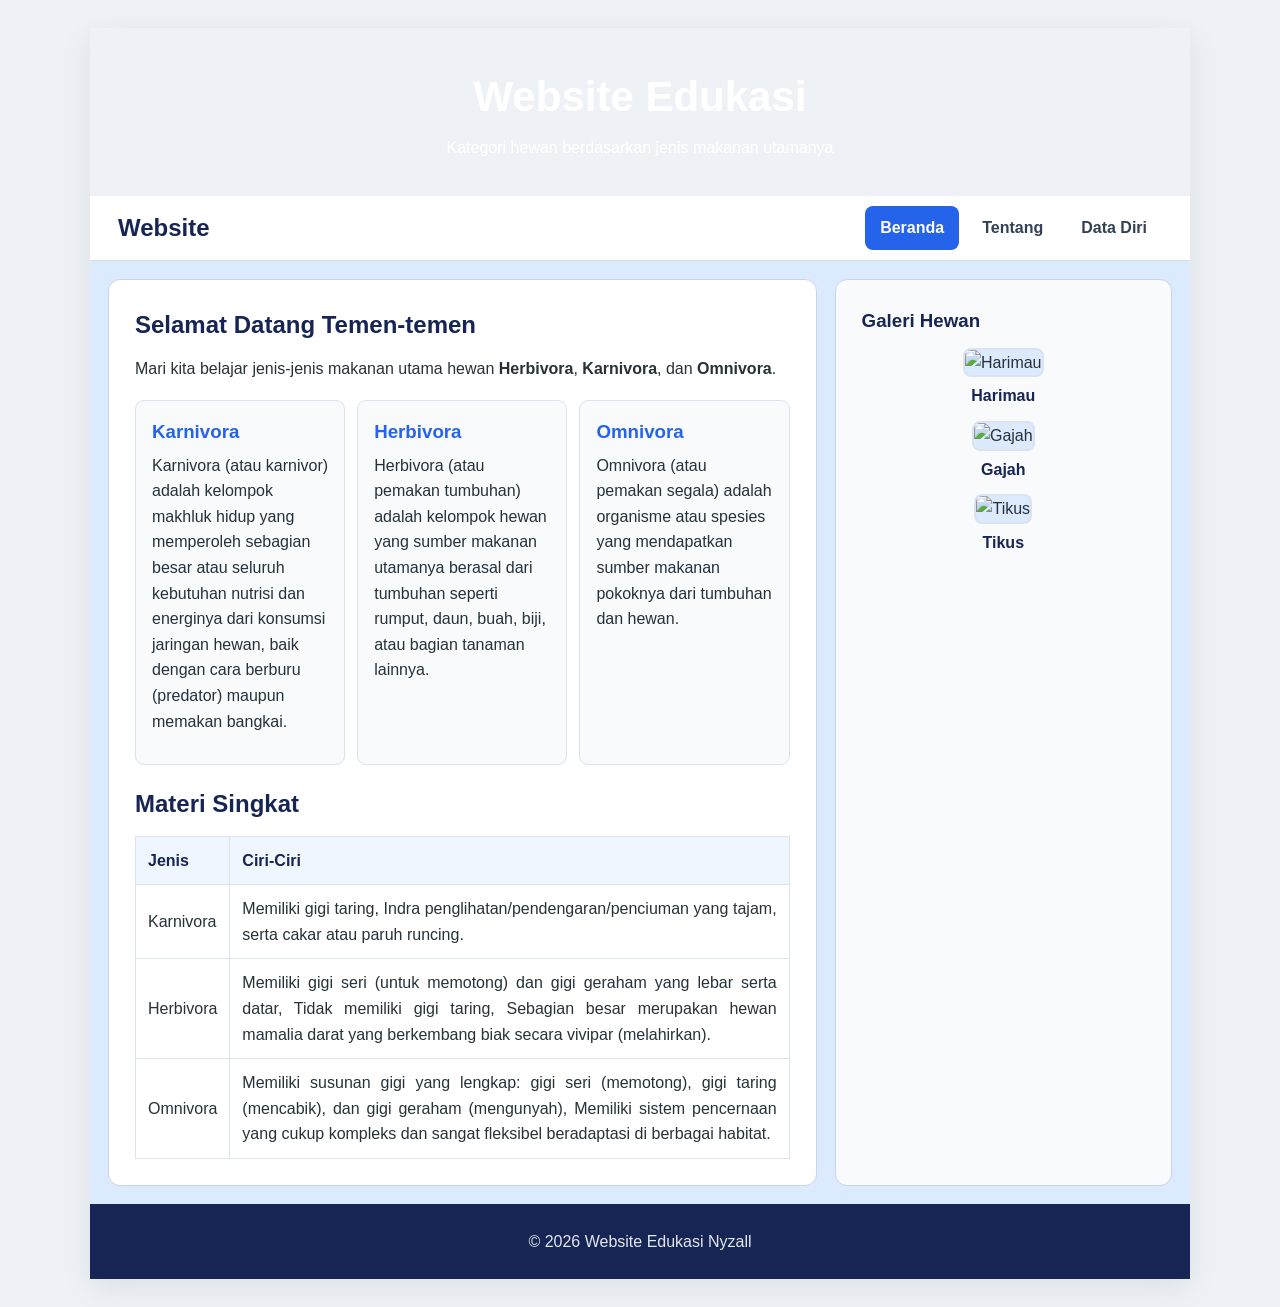
==== index.html @ 927e756e "Add files via upload" ====
<!DOCTYPE html>
<html lang="id">

<head>
  <meta charset="UTF-8">
  <meta name="viewport" content="width=device-width, initial-scale=1.0">
  <title>Kategori Makan Hewan</title>
  <link rel="stylesheet" href="style.css">
</head>

<body>
  <div class="container">
    <header>
      <h1>Website Edukasi</h1>
      <p>Kategori hewan berdasarkan jenis makanan utamanya</p>
    </header>

    <nav>
      <div class="logo"><a href="index.html">Website</a></div>
      <div class="menu">
        <a class="active" href="index.html">Beranda</a>
        <a href="tentang.html">Tentang</a>
        <a href="data-diri.html">Data Diri</a>
      </div>
    </nav>

    <section class="content">
      <article>
        <h2>Selamat Datang Temen-temen</h2>
        <p> Mari kita belajar jenis-jenis makanan utama hewan <strong>Herbivora</strong>, <strong>Karnivora</strong>,
          dan <strong>Omnivora</strong>.</p>

        <div class="cards">
          <div class="card">
            <h3>Karnivora</h3>
            <p>Karnivora (atau karnivor) adalah kelompok makhluk hidup yang memperoleh sebagian besar atau seluruh
              kebutuhan nutrisi dan energinya dari konsumsi jaringan hewan, baik dengan cara berburu (predator) maupun
              memakan bangkai.</p>
          </div>
          <div class="card">
            <h3>Herbivora</h3>
            <p>Herbivora (atau pemakan tumbuhan) adalah kelompok hewan yang sumber makanan utamanya berasal dari
              tumbuhan seperti rumput, daun, buah, biji, atau bagian tanaman lainnya.</p>
          </div>
          <div class="card">
            <h3>Omnivora</h3>
            <p>Omnivora (atau pemakan segala) adalah organisme atau spesies yang mendapatkan sumber makanan pokoknya
              dari tumbuhan dan hewan.</p>
          </div>
        </div>

        <h2>Materi Singkat</h2>
        <table>
          <thead>
            <tr>
              <th>Jenis</th>
              <th>Ciri-Ciri</th>
            </tr>
          </thead>
          <tbody>
            <tr>
              <td>Karnivora</td>
              <td style="text-align: justify;">Memiliki gigi taring, Indra penglihatan/pendengaran/penciuman yang tajam,
                serta cakar atau paruh runcing.</td>
            </tr>
            <tr>
              <td>Herbivora</td>
              <td style="text-align: justify;">Memiliki gigi seri (untuk memotong) dan gigi geraham yang lebar serta
                datar, Tidak memiliki gigi taring, Sebagian besar merupakan hewan mamalia darat yang berkembang biak
                secara vivipar (melahirkan).</td>
            </tr>
            <tr>
              <td>Omnivora</td>
              <td style="text-align: justify;">Memiliki susunan gigi yang lengkap: gigi seri (memotong), gigi taring
                (mencabik), dan gigi geraham (mengunyah), Memiliki sistem pencernaan yang cukup kompleks dan sangat
                fleksibel beradaptasi di berbagai habitat.</td>
            </tr>
          </tbody>
        </table>
      </article>

      <aside>
        <h3>Galeri Hewan</h3>
        <div class="animal-gallery">
          <div class="animal-item">
            <img src="gambar/harimau.jpeg" alt="Harimau">
            <p>Harimau</p>
          </div>
          <div class="animal-item">
            <img src="gambar/gajah.jpeg" alt="Gajah">
            <p>Gajah</p>
          </div>
          <div class="animal-item">
            <img src="gambar/tikus.jpg" alt="Tikus">
            <p>Tikus</p>
          </div>
        </div>

      </aside>
    </section>

    <footer>
      <p>&copy; 2026 Website Edukasi Nyzall</p>
    </footer>
  </div>
</body>

</html>
---- style.css ----
* {
  box-sizing: border-box;
  margin: 0;
  padding: 0;
}

body {
  font-family: Arial, Helvetica, sans-serif;
  background: #eef2f7;
  color: #263238;
  line-height: 1.6;
}

.container {
  width: min(1100px, 94%);
  margin: 28px auto;
  display: grid;
  gap: 0;
  box-shadow: 0 8px 30px rgba(0, 0, 0, .08);
}

/* HEADER */
header {
  background-image: url('gambar/hutan.jpeg');
  background-size: cover;
  background-position: center;
  color: white;
  min-height: 145px;
  padding: 35px 25px;
  display: flex;
  flex-direction: column;
  justify-content: center;
  text-align: center;
}

header h1 {
  font-size: clamp(28px, 4vw, 42px);
  margin-bottom: 5px;
}

/* NAV - Flexbox */
nav {
  background: #ffffff;
  min-height: 65px;
  padding: 0 28px;
  display: flex;
  align-items: center;
  justify-content: space-between;
  border-bottom: 1px solid #d7dde5;
}

.logo a {
  color: #172554;
  text-decoration: none;
  font-size: 24px;
  font-weight: 800;
}

.menu {
  display: flex;
  align-items: center;
  gap: 8px;
}

.menu a {
  color: #334155;
  text-decoration: none;
  padding: 9px 15px;
  border-radius: 8px;
  font-weight: 600;
}

.menu a:hover,
.menu a.active {
  background: #2563eb;
  color: white;
}

/* SECTION - Grid */
.content {
  display: grid;
  grid-template-columns: minmax(0, 2.1fr) minmax(240px, 1fr);
  gap: 18px;
  background: #dbeafe;
  padding: 18px;
}

article,
aside {
  background: white;
  border: 1px solid #cbd5e1;
  border-radius: 12px;
  padding: 26px;
}

article h2 {
  color: #172554;
  margin-bottom: 12px;
  margin-top: 20px;
}

article h2:first-child {
  margin-top: 0;
}

article p {
  margin-bottom: 14px;
}

aside {
  background: #f8fafc;
}

aside h3 {
  color: #172554;
  margin-bottom: 12px;
}

aside ul {
  list-style: none;
  margin-bottom: 20px;
}

aside li {
  border-bottom: 1px solid #e2e8f0;
}

aside li a {
  display: block;
  color: #2563eb;
  text-decoration: none;
  padding: 8px 0;
}

aside li a:hover {
  text-decoration: underline;
}

/* ANIMAL GALLERY */
.animal-gallery {
  display: flex;
  flex-direction: column;
  gap: 12px;
  margin-bottom: 20px;
}

.animal-item {
  text-align: center;
}

.animal-item img {
  width: 100%;
  height: 140px;
  object-fit: cover;
  border-radius: 8px;
  border: 2px solid #dbe3ec;
  background: #dbeafe;
}

.animal-item p {
  margin-top: 6px;
  font-weight: 600;
  color: #172554;
}

.aside-box,
.highlight,
.quote {
  background: #eff6ff;
  border-left: 4px solid #2563eb;
  padding: 14px;
  border-radius: 7px;
}

.button {
  display: inline-block;
  margin-top: 10px;
  background: #2563eb;
  color: white;
  text-decoration: none;
  padding: 9px 14px;
  border-radius: 7px;
}

/* CONTENT */
.cards {
  display: grid;
  grid-template-columns: repeat(3, 1fr);
  gap: 12px;
  margin: 18px 0;
}

.card {
  background: #f8fafc;
  border: 1px solid #dbe3ec;
  border-radius: 9px;
  padding: 16px;
}

.card h3 {
  color: #2563eb;
  margin-bottom: 6px;
}

table {
  width: 100%;
  border-collapse: collapse;
  margin-top: 12px;
}

th,
td {
  padding: 11px 12px;
  border: 1px solid #dbe3ec;
  text-align: left;
}

th {
  background: #eff6ff;
  color: #172554;
}

.profile {
  display: flex;
  align-items: center;
  gap: 16px;
  background: #f8fafc;
  border: 1px solid #e2e8f0;
  border-radius: 10px;
  padding: 18px;
  margin: 15px 0 20px;
}

.avatar {
  width: 70px;
  height: 70px;
  border-radius: 50%;
  background: #dbeafe;
  display: grid;
  place-items: center;
  font-size: 35px;
}

.quote {
  margin-top: 15px;
  font-style: italic;
}

/* FOOTER */
footer {
  min-height: 75px;
  background: #172554;
  color: #e2e8f0;
  display: grid;
  place-items: center;
  text-align: center;
  padding: 15px;
}

/* RESPONSIVE */
@media (max-width: 760px) {
  .container {
    width: 100%;
    margin: 0;
  }

  nav {
    flex-direction: column;
    justify-content: center;
    gap: 8px;
    padding: 14px;
  }

  .menu {
    flex-wrap: wrap;
    justify-content: center;
  }

  .content {
    grid-template-columns: 1fr;
  }

  .cards {
    grid-template-columns: 1fr;
  }
}
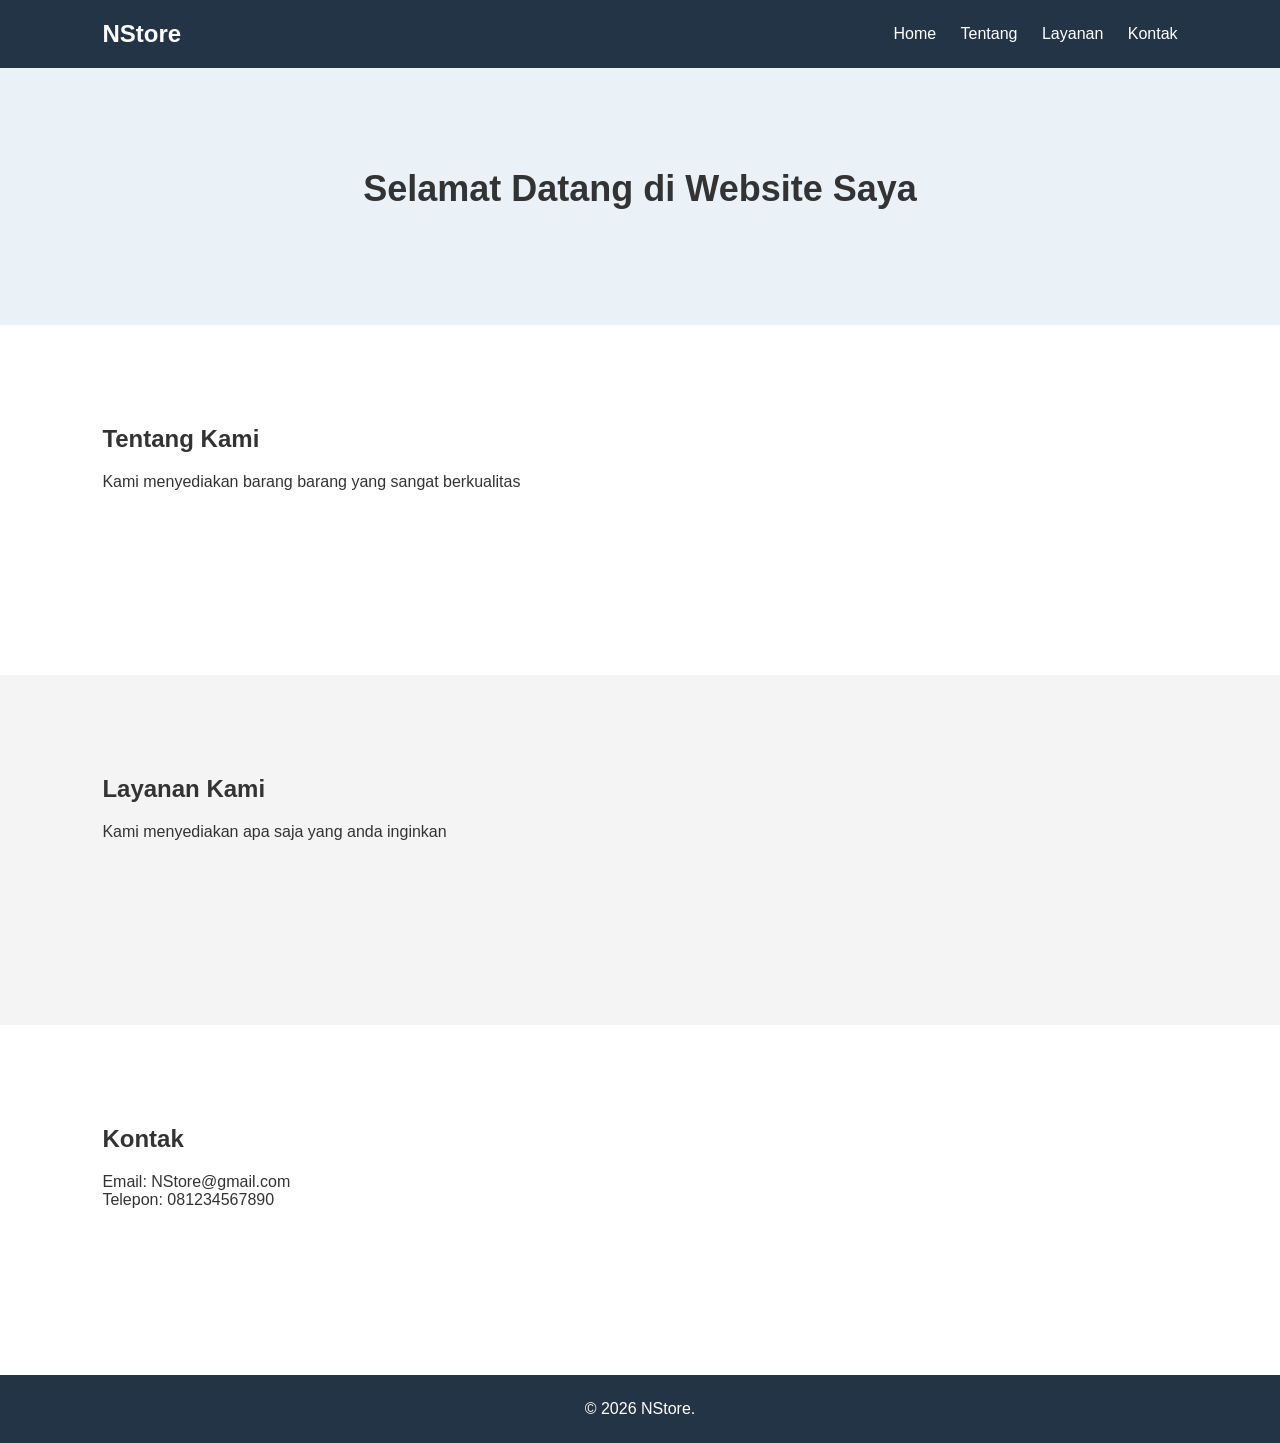
==== commit fdf81949: "Add files via upload" ====
--- a/index.html
+++ b/index.html
@@ -1,108 +1,49 @@
-<!DOCTYPE html>
-<html lang="id">
-
-<head>
-  <meta charset="UTF-8">
-  <meta name="viewport" content="width=device-width, initial-scale=1.0">
-  <title>Kategori Makan Hewan</title>
-  <link rel="stylesheet" href="style.css">
-</head>
-
-<body>
-  <div class="container">
-    <header>
-      <h1>Website Edukasi</h1>
-      <p>Kategori hewan berdasarkan jenis makanan utamanya</p>
-    </header>
-
-    <nav>
-      <div class="logo"><a href="index.html">Website</a></div>
-      <div class="menu">
-        <a class="active" href="index.html">Beranda</a>
-        <a href="tentang.html">Tentang</a>
-        <a href="data-diri.html">Data Diri</a>
-      </div>
-    </nav>
-
-    <section class="content">
-      <article>
-        <h2>Selamat Datang Temen-temen</h2>
-        <p> Mari kita belajar jenis-jenis makanan utama hewan <strong>Herbivora</strong>, <strong>Karnivora</strong>,
-          dan <strong>Omnivora</strong>.</p>
-
-        <div class="cards">
-          <div class="card">
-            <h3>Karnivora</h3>
-            <p>Karnivora (atau karnivor) adalah kelompok makhluk hidup yang memperoleh sebagian besar atau seluruh
-              kebutuhan nutrisi dan energinya dari konsumsi jaringan hewan, baik dengan cara berburu (predator) maupun
-              memakan bangkai.</p>
-          </div>
-          <div class="card">
-            <h3>Herbivora</h3>
-            <p>Herbivora (atau pemakan tumbuhan) adalah kelompok hewan yang sumber makanan utamanya berasal dari
-              tumbuhan seperti rumput, daun, buah, biji, atau bagian tanaman lainnya.</p>
-          </div>
-          <div class="card">
-            <h3>Omnivora</h3>
-            <p>Omnivora (atau pemakan segala) adalah organisme atau spesies yang mendapatkan sumber makanan pokoknya
-              dari tumbuhan dan hewan.</p>
-          </div>
-        </div>
-
-        <h2>Materi Singkat</h2>
-        <table>
-          <thead>
-            <tr>
-              <th>Jenis</th>
-              <th>Ciri-Ciri</th>
-            </tr>
-          </thead>
-          <tbody>
-            <tr>
-              <td>Karnivora</td>
-              <td style="text-align: justify;">Memiliki gigi taring, Indra penglihatan/pendengaran/penciuman yang tajam,
-                serta cakar atau paruh runcing.</td>
-            </tr>
-            <tr>
-              <td>Herbivora</td>
-              <td style="text-align: justify;">Memiliki gigi seri (untuk memotong) dan gigi geraham yang lebar serta
-                datar, Tidak memiliki gigi taring, Sebagian besar merupakan hewan mamalia darat yang berkembang biak
-                secara vivipar (melahirkan).</td>
-            </tr>
-            <tr>
-              <td>Omnivora</td>
-              <td style="text-align: justify;">Memiliki susunan gigi yang lengkap: gigi seri (memotong), gigi taring
-                (mencabik), dan gigi geraham (mengunyah), Memiliki sistem pencernaan yang cukup kompleks dan sangat
-                fleksibel beradaptasi di berbagai habitat.</td>
-            </tr>
-          </tbody>
-        </table>
-      </article>
-
-      <aside>
-        <h3>Galeri Hewan</h3>
-        <div class="animal-gallery">
-          <div class="animal-item">
-            <img src="gambar/harimau.jpeg" alt="Harimau">
-            <p>Harimau</p>
-          </div>
-          <div class="animal-item">
-            <img src="gambar/gajah.jpeg" alt="Gajah">
-            <p>Gajah</p>
-          </div>
-          <div class="animal-item">
-            <img src="gambar/tikus.jpg" alt="Tikus">
-            <p>Tikus</p>
-          </div>
-        </div>
-
-      </aside>
-    </section>
-
-    <footer>
-      <p>&copy; 2026 Website Edukasi Nyzall</p>
-    </footer>
-  </div>
-</body>
-
-</html>+
+<!DOCTYPE html>
+<html lang="id">
+<head>
+    <meta charset="UTF-8">
+    <title>NStore.id</title>
+    <link rel="stylesheet" href="style.css">
+</head>
+<body>
+
+    <header id="atas">
+        <h2>NStore</h2>
+        <nav>
+            <a href="#atas">Home</a>
+            <a href="#tentang">Tentang</a>
+            <a href="#layanan">Layanan</a>
+            <a href="#kontak">Kontak</a>
+        </nav>
+    </header>
+
+    <section class="hero">
+        <h1>Selamat Datang di Website Saya</h1>
+    </section>
+
+    <section id="tentang">
+        <h2>Tentang Kami</h2>
+        <p>Kami menyediakan barang barang yang sangat berkualitas</p>
+    </section>
+
+    <section id="layanan">
+        <h2>Layanan Kami</h2>
+        <p>Kami menyediakan apa saja yang anda inginkan</p>
+    </section>
+
+    <section id="kontak">
+        <h2>Kontak</h2>
+        <p>Email: NStore@gmail.com</p>
+        <p>Telepon: 081234567890</p>
+    </section>
+
+    <footer>
+        <p>&copy; 2026 NStore.</p>
+    </footer>
+
+    <button id="tombolAtas" title="Kembali ke atas">↑</button>
+
+    <script src="script.js"></script>
+</body>
+</html>
--- a/style.css
+++ b/style.css
@@ -1,286 +1,98 @@
-* {
-  box-sizing: border-box;
-  margin: 0;
-  padding: 0;
-}
-
-body {
-  font-family: Arial, Helvetica, sans-serif;
-  background: #eef2f7;
-  color: #263238;
-  line-height: 1.6;
-}
-
-.container {
-  width: min(1100px, 94%);
-  margin: 28px auto;
-  display: grid;
-  gap: 0;
-  box-shadow: 0 8px 30px rgba(0, 0, 0, .08);
-}
-
-/* HEADER */
-header {
-  background-image: url('gambar/hutan.jpeg');
-  background-size: cover;
-  background-position: center;
-  color: white;
-  min-height: 145px;
-  padding: 35px 25px;
-  display: flex;
-  flex-direction: column;
-  justify-content: center;
-  text-align: center;
-}
-
-header h1 {
-  font-size: clamp(28px, 4vw, 42px);
-  margin-bottom: 5px;
-}
-
-/* NAV - Flexbox */
-nav {
-  background: #ffffff;
-  min-height: 65px;
-  padding: 0 28px;
-  display: flex;
-  align-items: center;
-  justify-content: space-between;
-  border-bottom: 1px solid #d7dde5;
-}
-
-.logo a {
-  color: #172554;
-  text-decoration: none;
-  font-size: 24px;
-  font-weight: 800;
-}
-
-.menu {
-  display: flex;
-  align-items: center;
-  gap: 8px;
-}
-
-.menu a {
-  color: #334155;
-  text-decoration: none;
-  padding: 9px 15px;
-  border-radius: 8px;
-  font-weight: 600;
-}
-
-.menu a:hover,
-.menu a.active {
-  background: #2563eb;
-  color: white;
-}
-
-/* SECTION - Grid */
-.content {
-  display: grid;
-  grid-template-columns: minmax(0, 2.1fr) minmax(240px, 1fr);
-  gap: 18px;
-  background: #dbeafe;
-  padding: 18px;
-}
-
-article,
-aside {
-  background: white;
-  border: 1px solid #cbd5e1;
-  border-radius: 12px;
-  padding: 26px;
-}
-
-article h2 {
-  color: #172554;
-  margin-bottom: 12px;
-  margin-top: 20px;
-}
-
-article h2:first-child {
-  margin-top: 0;
-}
-
-article p {
-  margin-bottom: 14px;
-}
-
-aside {
-  background: #f8fafc;
-}
-
-aside h3 {
-  color: #172554;
-  margin-bottom: 12px;
-}
-
-aside ul {
-  list-style: none;
-  margin-bottom: 20px;
-}
-
-aside li {
-  border-bottom: 1px solid #e2e8f0;
-}
-
-aside li a {
-  display: block;
-  color: #2563eb;
-  text-decoration: none;
-  padding: 8px 0;
-}
-
-aside li a:hover {
-  text-decoration: underline;
-}
-
-/* ANIMAL GALLERY */
-.animal-gallery {
-  display: flex;
-  flex-direction: column;
-  gap: 12px;
-  margin-bottom: 20px;
-}
-
-.animal-item {
-  text-align: center;
-}
-
-.animal-item img {
-  width: 100%;
-  height: 140px;
-  object-fit: cover;
-  border-radius: 8px;
-  border: 2px solid #dbe3ec;
-  background: #dbeafe;
-}
-
-.animal-item p {
-  margin-top: 6px;
-  font-weight: 600;
-  color: #172554;
-}
-
-.aside-box,
-.highlight,
-.quote {
-  background: #eff6ff;
-  border-left: 4px solid #2563eb;
-  padding: 14px;
-  border-radius: 7px;
-}
-
-.button {
-  display: inline-block;
-  margin-top: 10px;
-  background: #2563eb;
-  color: white;
-  text-decoration: none;
-  padding: 9px 14px;
-  border-radius: 7px;
-}
-
-/* CONTENT */
-.cards {
-  display: grid;
-  grid-template-columns: repeat(3, 1fr);
-  gap: 12px;
-  margin: 18px 0;
-}
-
-.card {
-  background: #f8fafc;
-  border: 1px solid #dbe3ec;
-  border-radius: 9px;
-  padding: 16px;
-}
-
-.card h3 {
-  color: #2563eb;
-  margin-bottom: 6px;
-}
-
-table {
-  width: 100%;
-  border-collapse: collapse;
-  margin-top: 12px;
-}
-
-th,
-td {
-  padding: 11px 12px;
-  border: 1px solid #dbe3ec;
-  text-align: left;
-}
-
-th {
-  background: #eff6ff;
-  color: #172554;
-}
-
-.profile {
-  display: flex;
-  align-items: center;
-  gap: 16px;
-  background: #f8fafc;
-  border: 1px solid #e2e8f0;
-  border-radius: 10px;
-  padding: 18px;
-  margin: 15px 0 20px;
-}
-
-.avatar {
-  width: 70px;
-  height: 70px;
-  border-radius: 50%;
-  background: #dbeafe;
-  display: grid;
-  place-items: center;
-  font-size: 35px;
-}
-
-.quote {
-  margin-top: 15px;
-  font-style: italic;
-}
-
-/* FOOTER */
-footer {
-  min-height: 75px;
-  background: #172554;
-  color: #e2e8f0;
-  display: grid;
-  place-items: center;
-  text-align: center;
-  padding: 15px;
-}
-
-/* RESPONSIVE */
-@media (max-width: 760px) {
-  .container {
-    width: 100%;
-    margin: 0;
-  }
-
-  nav {
-    flex-direction: column;
-    justify-content: center;
-    gap: 8px;
-    padding: 14px;
-  }
-
-  .menu {
-    flex-wrap: wrap;
-    justify-content: center;
-  }
-
-  .content {
-    grid-template-columns: 1fr;
-  }
-
-  .cards {
-    grid-template-columns: 1fr;
-  }
-}+
+* {
+    margin: 0;
+    padding: 0;
+    box-sizing: border-box;
+}
+
+html {
+    scroll-behavior: smooth;
+}
+
+body {
+    font-family: Arial, sans-serif;
+    color: #333;
+}
+
+header {
+    background: #243447;
+    color: white;
+    padding: 20px 8%;
+    display: flex;
+    justify-content: space-between;
+    align-items: center;
+}
+
+nav a {
+    color: white;
+    text-decoration: none;
+    margin-left: 20px;
+}
+
+nav a:hover {
+    color: #f39c12;
+}
+
+.hero {
+    background: #eaf2f8;
+    text-align: center;
+    padding: 100px 20px;
+}
+
+.hero h1 {
+    font-size: 36px;
+    margin-bottom: 15px;
+}
+
+.hero p {
+    margin-bottom: 25px;
+}
+
+.btn {
+    background: #243447;
+    color: white;
+    padding: 12px 20px;
+    text-decoration: none;
+    border-radius: 5px;
+}
+
+section:not(.hero) {
+    padding: 100px 8%;
+    min-height: 350px;
+}
+
+section h2 {
+    margin-bottom: 20px;
+}
+
+#layanan {
+    background: #f4f4f4;
+}
+
+footer {
+    background: #243447;
+    color: white;
+    text-align: center;
+    padding: 25px;
+}
+
+/* Tombol kembali ke atas */
+#tombolAtas {
+    display: none;
+    position: fixed;
+    bottom: 25px;
+    right: 25px;
+    width: 45px;
+    height: 45px;
+    border: none;
+    border-radius: 50%;
+    background: #e62611;
+    color: white;
+    font-size: 25px;
+    cursor: pointer;
+    opacity: 0.5;
+}
+
+#tombolAtas:hover {
+    opacity: 1;
+}
